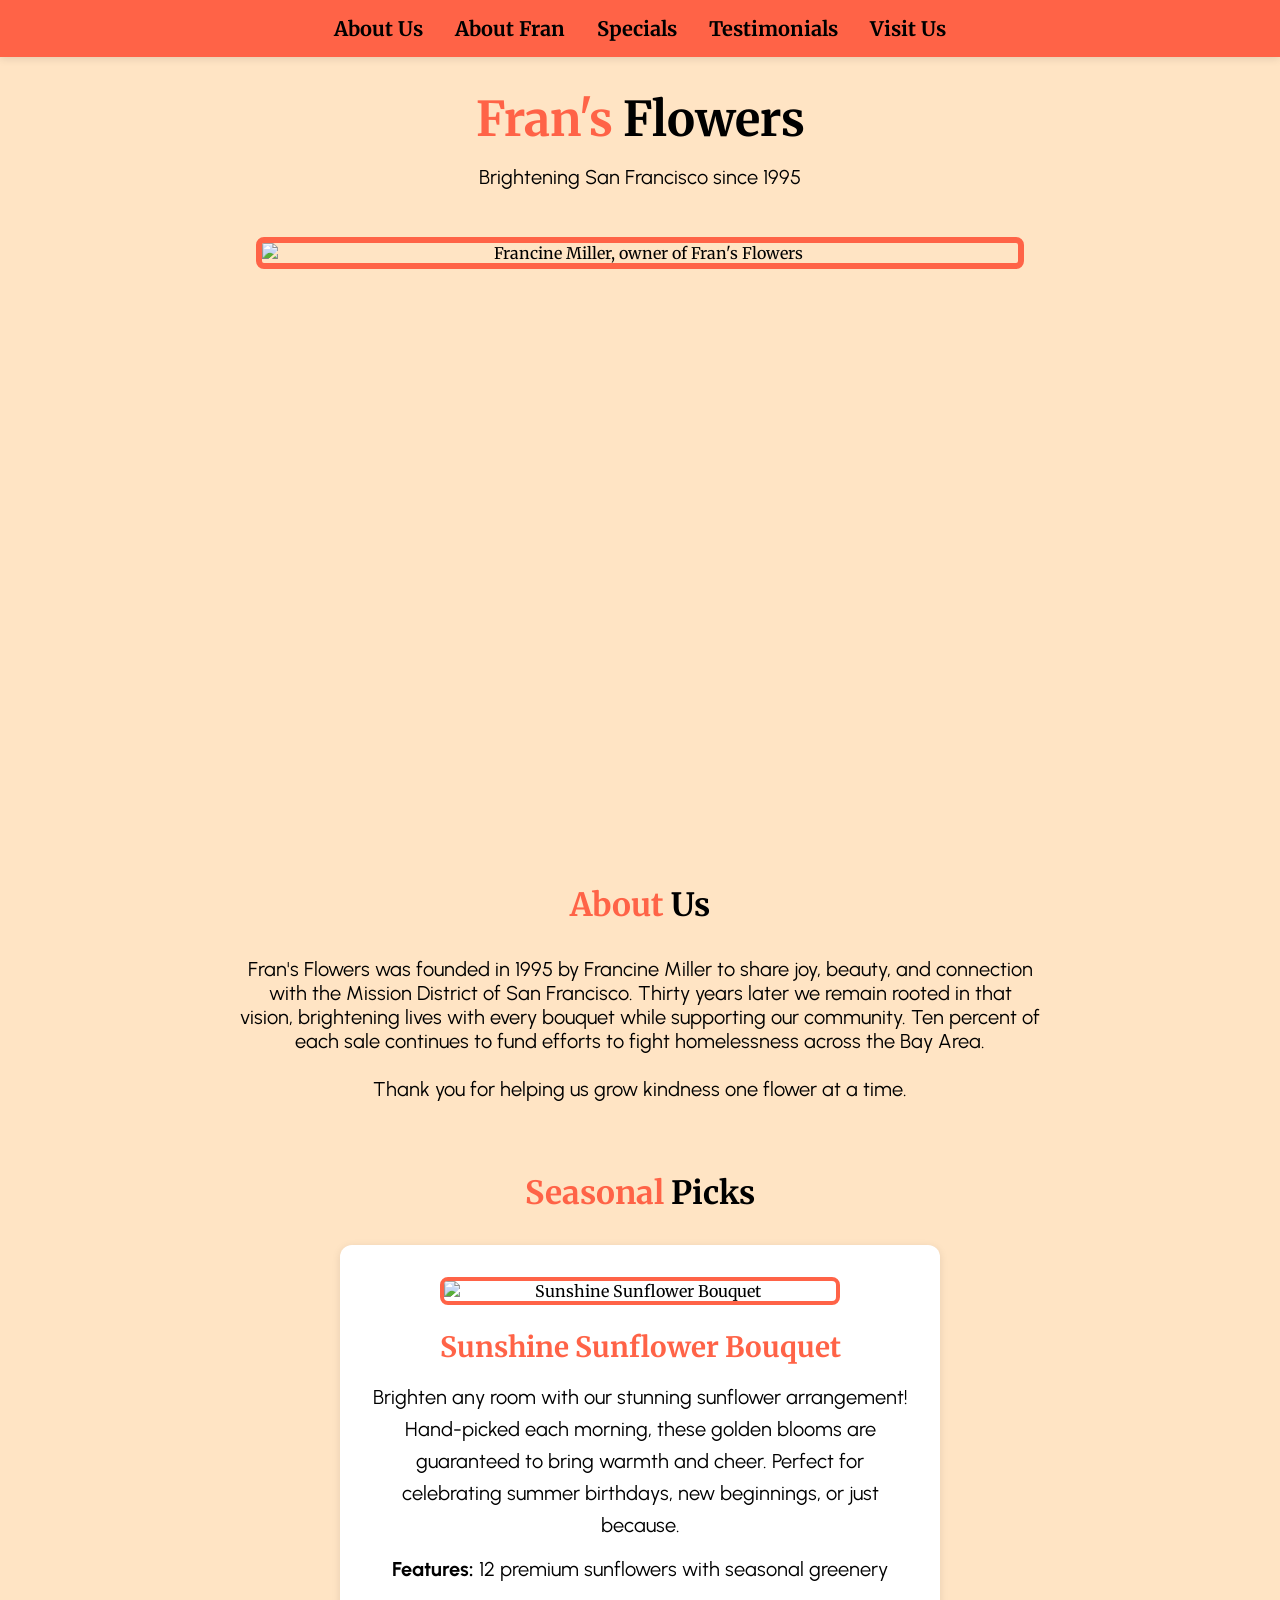
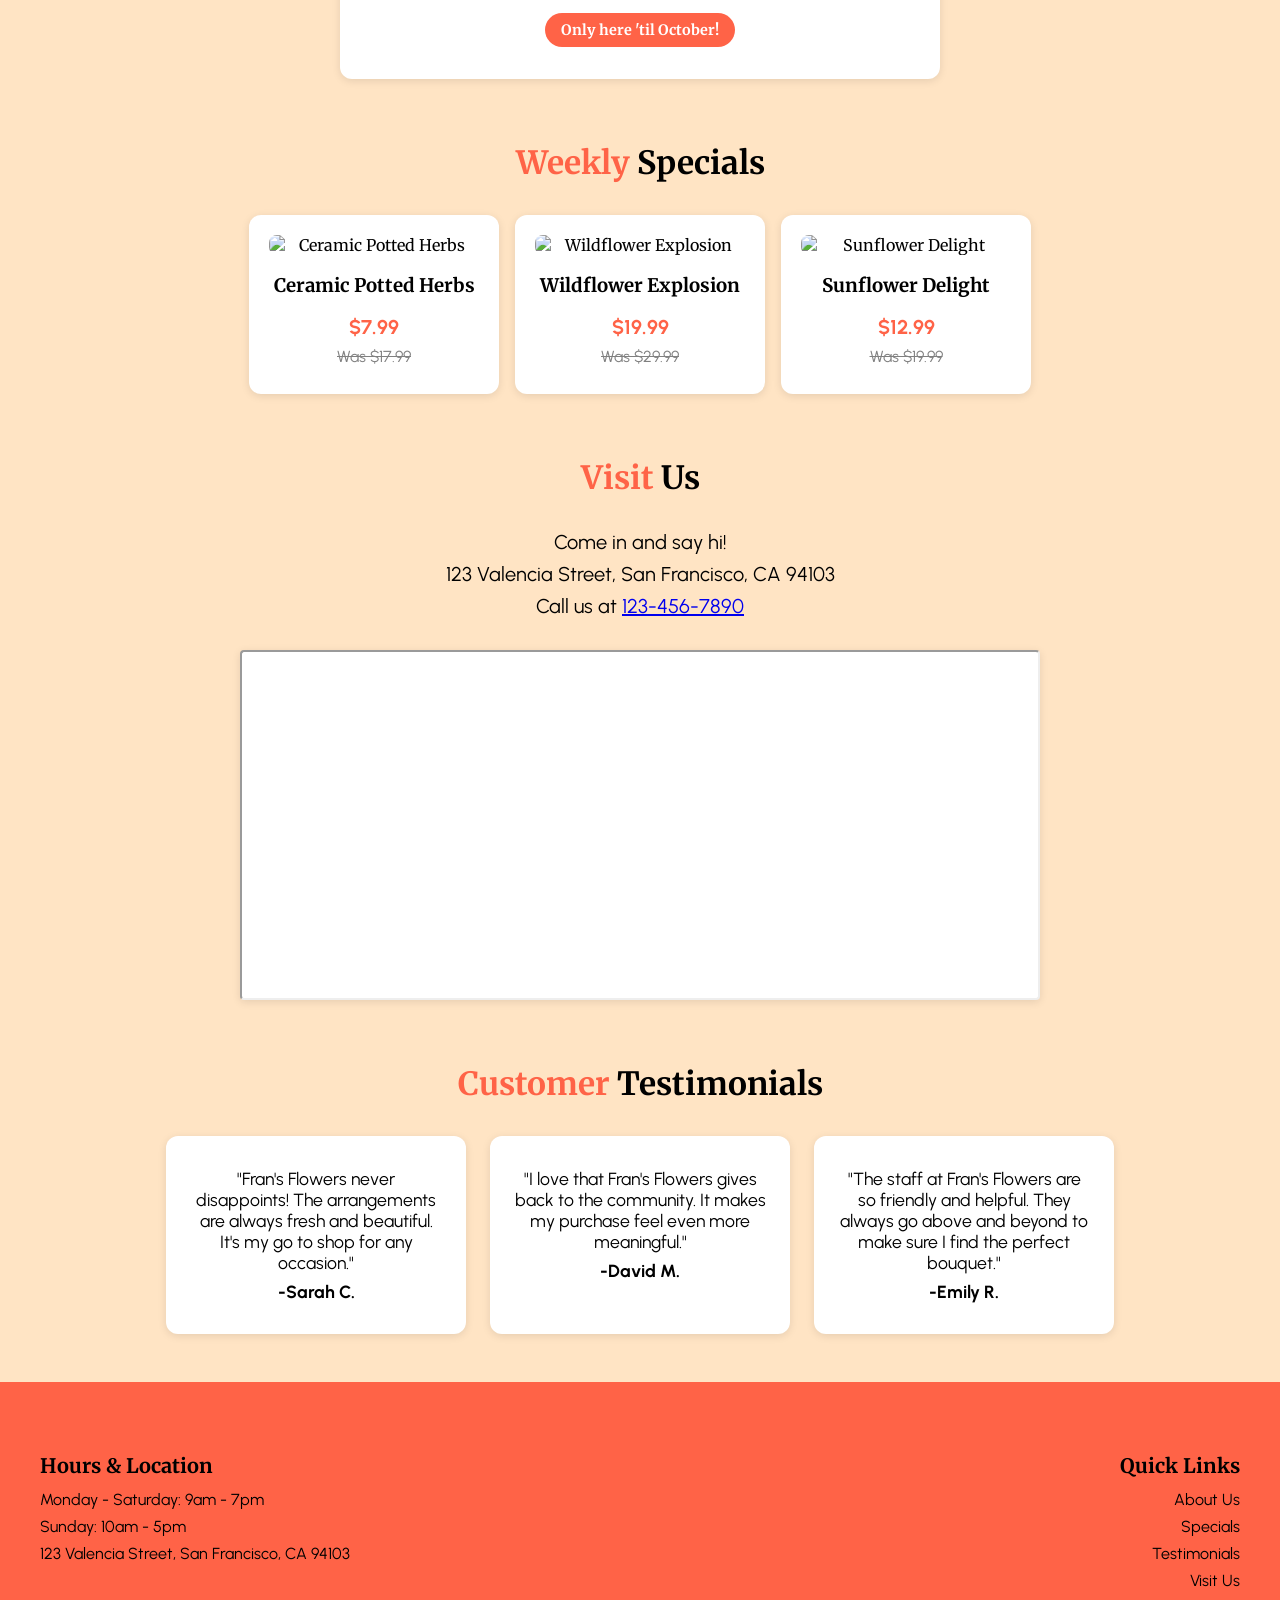
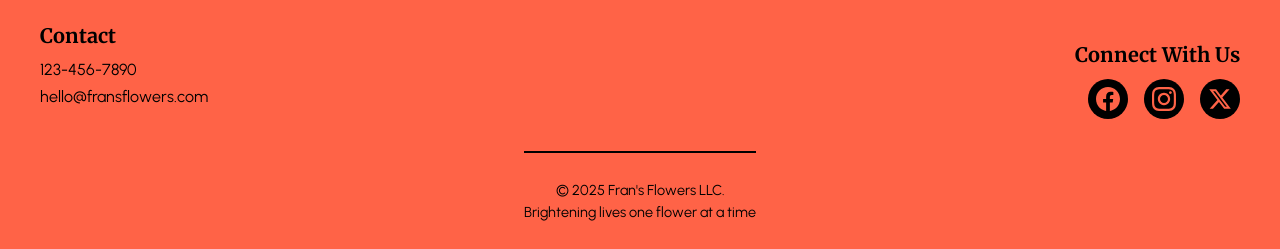
==== index.html @ 353c798c "refined footer and added nav. bar and seasonal picks" ====
<!DOCTYPE html>
<html lang="en">
  <head>
    <meta charset="utf-8" />
    <meta name="viewport" content="width=device-width, initial-scale=1" />
    <title>Fran's Flowers | Boutique Flower Shop in San Francisco</title>
    
    <!-- Google Fonts - Merriweather -->
    <link rel="preconnect" href="https://fonts.googleapis.com">
    <link rel="preconnect" href="https://fonts.gstatic.com" crossorigin>
    <link href="https://fonts.googleapis.com/css2?family=Merriweather:ital,opsz,wght@0,18..144,300..900;1,18..144,300..900&family=Urbanist:ital,wght@0,100..900;1,100..900&display=swap" rel="stylesheet">
    <link rel="stylesheet" href="style.css" />
  </head>

  <body>
    <nav class="navbar">
      <a href="#about">About Us</a>
      <a href="about-fran.html">About Fran</a>
      <a href="#specials">Specials</a>
      <a href="#testimonials">Testimonials</a>
      <a href="#visit">Visit Us</a>
    </nav>
    <header>
      <div class="header-content">
        <h1><span class="accent">Fran's</span> Flowers</h1>
        <p class="tagline">Brightening San Francisco since 1995</p>
      </div>
    </header>

    <div id="hero-container">
      <img
        src="img/fran.png"
        alt="Francine Miller, owner of Fran's Flowers"
        class="hero-img"
      />
    </div>

    <main>
      <section id="about" class="about-us">
        <h2><span class="accent">About</span> Us</h2>
        <p>
          Fran's Flowers was founded in 1995 by Francine Miller to share joy,
          beauty, and connection with the Mission District of San Francisco.
          Thirty years later we remain rooted in that vision, brightening lives
          with every bouquet while supporting our community. Ten percent of each
          sale continues to fund efforts to fight homelessness across the Bay
          Area.
        </p>
        <p>Thank you for helping us grow kindness one flower at a time.</p>
      </section>

      <section class="seasonal-picks">
        <h2><span class="accent">Seasonal</span> Picks</h2>
        <div class="seasonal-feature">
          <img src="img/sunflowers.png" alt="Sunshine Sunflower Bouquet" />
          <h3>Sunshine Sunflower Bouquet</h3>
          <p>
            Brighten any room with our stunning sunflower arrangement! Hand-picked
            each morning, these golden blooms are guaranteed to bring warmth and
            cheer. Perfect for celebrating summer birthdays, new beginnings, or
            just because.
          </p>
          <p>
            <strong>Features:</strong> 12 premium sunflowers with seasonal greenery
          </p>
          <span class="seasonal-badge">Only here 'til October!</span>
        </div>
      </section>

      <section id="specials" class="specials">
        <h2><span class="accent">Weekly</span> Specials</h2>
        <div class="specials-list">
          <article class="special-offer">
            <img src="img/potted_plant.png" alt="Ceramic Potted Herbs" />
            <h3>Ceramic Potted Herbs</h3>
            <p class="price-now">$7.99</p>
            <p class="price-was">Was $17.99</p>
          </article>

          <article class="special-offer">
            <img src="img/wild_flowers.png" alt="Wildflower Explosion" />
            <h3>Wildflower Explosion</h3>
            <p class="price-now">$19.99</p>
            <p class="price-was">Was $29.99</p>
          </article>

          <article class="special-offer">
            <img src="img/sunflowers.png" alt="Sunflower Delight" />
            <h3>Sunflower Delight</h3>
            <p class="price-now">$12.99</p>
            <p class="price-was">Was $19.99</p>
          </article>
        </div>
      </section>

      <section id="visit" class="visit-us">
        <h2><span class="accent">Visit</span> Us</h2>
        <div class="contact-info">
          <p>Come in and say hi!</p>
          <div class="address-block">
            <address>123 Valencia Street, San Francisco, CA 94103</address>
          </div>
          <div class="phone-block">
            <p>Call us at <a href="tel:+1234567890">123-456-7890</a></p>
          </div>
        </div>
        <iframe
          src="https://www.google.com/maps/embed?pb=!1m18!1m12!1m3!1d3153.144965296929!2d-122.4230293!3d37.7689366!2m3!1f0!2f0!3f0!3m2!1i1024!2i768!4f13.1!3m3!1m2!1s0x808f7e3a37128e21%3A0xf85bfc7fef295b98!2s123%20Valencia%20St%2C%20San%20Francisco%2C%20CA%2094103!5e0!3m2!1sen!2sus!4v1722345678901!5m2!1sen!2sus"
          loading="lazy"
          referrerpolicy="no-referrer-when-downgrade"
        ></iframe>
      </section>

      <section id="testimonials" class="testimonials">
        <h2><span class="accent">Customer</span> Testimonials</h2>
        <div class="testimonials-list">
          <article class="testimonial">
            <p>"Fran's Flowers never disappoints! The arrangements are always fresh and beautiful. It's my go to shop for any occasion."</p>
            <p><strong>-Sarah C.</strong></p>
          </article>
          <article class="testimonial">
            <p>"I love that Fran's Flowers gives back to the community. It makes my purchase feel even more meaningful."</p>
            <p><strong>-David M.</strong></p>
          </article>
          <article class="testimonial">
            <p>"The staff at Fran's Flowers are so friendly and helpful. They always go above and beyond to make sure I find the perfect bouquet."</p>
            <p><strong>-Emily R.</strong></p>
          </article>
        </div>
      </section>
    </main>

    <footer>
      <div class="footer-content">
        <!-- Left Column: Hours & Contact -->
        <div class="footer-column">
          <div class="footer-section">
            <h3>Hours & Location</h3>
            <p>Monday - Saturday: 9am - 7pm</p>
            <p>Sunday: 10am - 5pm</p>
            <p>123 Valencia Street, San Francisco, CA 94103</p>
          </div>

          <div class="footer-section">
            <h3>Contact</h3>
            <p><a href="tel:+1234567890">123-456-7890</a></p>
            <p><a href="mailto:hello@fransflowers.com">hello@fransflowers.com</a></p>
          </div>
        </div>

        <!-- Right Column: Quick Links & Social Media -->
        <div class="footer-column">
          <div class="footer-section">
            <h3>Quick Links</h3>
            <nav class="footer-links">
              <a href="#about">About Us</a>
              <a href="#specials">Specials</a>
              <a href="#testimonials">Testimonials</a>
              <a href="#visit">Visit Us</a>
            </nav>
          </div>

          <div class="footer-section">
            <h3>Connect With Us</h3>
            <div class="social-links">
              <a href="https://facebook.com" target="_blank" aria-label="Facebook">
                <svg width="24" height="24" viewBox="0 0 24 24" fill="currentColor">
                  <path d="M24 12.073c0-6.627-5.373-12-12-12s-12 5.373-12 12c0 5.99 4.388 10.954 10.125 11.854v-8.385H7.078v-3.47h3.047V9.43c0-3.007 1.792-4.669 4.533-4.669 1.312 0 2.686.235 2.686.235v2.953H15.83c-1.491 0-1.956.925-1.956 1.874v2.25h3.328l-.532 3.47h-2.796v8.385C19.612 23.027 24 18.062 24 12.073z"/>
                </svg>
              </a>
              <a href="https://instagram.com" target="_blank" aria-label="Instagram">
                <svg width="24" height="24" viewBox="0 0 24 24" fill="currentColor">
                  <path d="M12 2.163c3.204 0 3.584.012 4.85.07 3.252.148 4.771 1.691 4.919 4.919.058 1.265.069 1.645.069 4.849 0 3.205-.012 3.584-.069 4.849-.149 3.225-1.664 4.771-4.919 4.919-1.266.058-1.644.07-4.85.07-3.204 0-3.584-.012-4.849-.07-3.26-.149-4.771-1.699-4.919-4.92-.058-1.265-.07-1.644-.07-4.849 0-3.204.013-3.583.07-4.849.149-3.227 1.664-4.771 4.919-4.919 1.266-.057 1.645-.069 4.849-.069zm0-2.163c-3.259 0-3.667.014-4.947.072-4.358.2-6.78 2.618-6.98 6.98-.059 1.281-.073 1.689-.073 4.948 0 3.259.014 3.668.072 4.948.2 4.358 2.618 6.78 6.98 6.98 1.281.058 1.689.072 4.948.072 3.259 0 3.668-.014 4.948-.072 4.354-.2 6.782-2.618 6.979-6.98.059-1.28.073-1.689.073-4.948 0-3.259-.014-3.667-.072-4.947-.196-4.354-2.617-6.78-6.979-6.98-1.281-.059-1.69-.073-4.949-.073zm0 5.838c-3.403 0-6.162 2.759-6.162 6.162s2.759 6.163 6.162 6.163 6.162-2.759 6.162-6.163c0-3.403-2.759-6.162-6.162-6.162zm0 10.162c-2.209 0-4-1.79-4-4 0-2.209 1.791-4 4-4s4 1.791 4 4c0 2.21-1.791 4-4 4zm6.406-11.845c-.796 0-1.441.645-1.441 1.44s.645 1.44 1.441 1.44c.795 0 1.439-.645 1.439-1.44s-.644-1.44-1.439-1.44z"/>
                </svg>
              </a>
              <a href="https://twitter.com" target="_blank" aria-label="Twitter">
                <svg width="24" height="24" viewBox="0 0 24 24" fill="currentColor">
                  <path d="M18.244 2.25h3.308l-7.227 8.26 8.502 11.24H16.17l-5.214-6.817L4.99 21.75H1.68l7.73-8.835L1.254 2.25H8.08l4.713 6.231zm-1.161 17.52h1.833L7.084 4.126H5.117z"/>
                </svg>
              </a>
            </div>
          </div>
        </div>
      </div>

      <div class="footer-bottom">
        <p>&copy; 2025 Fran's Flowers LLC.</p>
        <p>Brightening lives one flower at a time</p>
      </div>
    </footer>
  </body>
</html>
---- style.css ----
html {
  scroll-behavior: smooth;
  scroll-snap-type: y proximity;
  scroll-padding-top: 80px;
}

*,
*::before, 
*::after {
  box-sizing: border-box;
}

/* Base Styles */
body {
  color: black;
  text-align: center;
  background-color: bisque;
  font-family: "Merriweather", serif;
  overflow-x: hidden;
  margin: 0;
}

img {
  max-width: 100%;
  height: auto;
  display: block;
}

h1 {
  font-size: 3rem;
}

h2 {
  font-size: 2rem;
  margin: 16px 0;
}

p {
  max-width: 800px;
  width: 100%;
  font-family: "Urbanist", sans-serif;
  font-size: 1.25rem;
  margin: 0 0 8px 0;
}

address {
  font-style: normal;
  font-family: "Urbanist", sans-serif;
  font-size: 1.25rem;
}

.navbar {
  display: flex;
  justify-content: center;
  gap: 32px;
  padding: 16px;
  background-color: tomato;
  box-shadow: 0 2px 8px rgba(0, 0, 0, 0.1);
  position: sticky;
  top: 0;
  z-index: 1000;
}

.navbar a {
  text-decoration: none;
  color: black;
  font-weight: bold;
  font-size: 1.25rem;
  transition: color 0.2s;
}

.navbar a:hover {
  color: white;
}

.header-content {
  display: flex;
  flex-direction: column;
  align-items: center;
  gap: 16px;
  margin: 16px auto;
}

.header-content h1 {
  margin: 16px 0 0 0;
}

.tagline {
  font-family: "Urbanist", sans-serif;
  font-size: 1.25rem;
  margin: 0 0 16px 0;
}

.accent {
  color: tomato;
}

/* Hero Section */
#hero-container {
  display: flex;
  flex-direction: column;
  align-items: center;
  gap: 16px;
  max-width: 800px;
  width: 100%;
  aspect-ratio: 4/3;
  margin: 16px auto;
  position: relative;
  padding: 16px;
}

/* Images */
#hero-container img {
  width: 100%;
  height: auto;
  object-fit: cover;
  border-radius: 8px;
  border-width: 6px;
  border-style: solid;
  border-color: tomato;
}

/* About Section */
.about-us {
  display: flex;
  flex-direction: column;
  align-items: center;
  margin: 48px auto;
  gap: 16px;
}

/* Specials Section */

.specials {
  display: flex;
  flex-direction: column;
  align-items: center;
  margin: 48px auto;
  gap: 16px;
}

.specials-list {
  display: flex;
  flex-direction: row;
  flex-wrap: wrap;
  justify-content: center;
  gap: 16px;
}

.special-offer {
  background-color: white;
  padding: 20px;
  width: 250px;
  border-radius: 12px;
  box-shadow: 0 2px 8px rgba(0, 0, 0, 0.1);
  transition: transform 0.2s, box-shadow 0.2s;
}

.special-offer:hover {
  transform: translateY(-4px);
  box-shadow: 0 4px 16px rgba(0, 0, 0, 0.15);
}

.special-offer img {
  width: 100%;
  height: auto;
  object-fit: cover;
  border-radius: 8px;
  margin-bottom: 8px;
}

.price-now {
  color: tomato;
  font-weight: bold;
  font-size: 1.25rem;
}

.price-was {
  text-decoration: line-through;
  color: gray;
  font-size: 1rem;
}

/* Visit Us Section */
.visit-us {
  display: flex;
  flex-direction: column;
  align-items: center;
  margin: 48px 0;
  gap: 16px;
}

.phone-block {
  display: flex;
  align-items: center;
  margin: 8px 0;
}

iframe {
  display: flex;
  justify-content: center;
  max-width: 800px;
  width: 100%;
  height: 350px;
  background-color: white;
  padding:  8px;
  border-radius: 4px;
  box-shadow: 0 2px 8px rgba(0, 0, 0, 0.1);
}

/* testimonials Section */
.testimonials {
  display: flex;
  flex-direction: column;
  align-items: center;
  margin: 48px auto;
  gap: 16px;
}

.testimonials-list {
  display: flex;
  flex-direction: row;
  flex-wrap: wrap;
  justify-content: center;
  gap: 24px;
  max-width: 1200px;
  margin: 0 auto;
  padding: 0 16px;
}

.testimonial {
  background-color: white;
  padding: 24px;
  width: 300px;
  border-radius: 12px;
  box-shadow: 0 2px 8px rgba(0, 0, 0, 0.1);
  transition: transform 0.2s, box-shadow 0.2s;
}

.testimonial:hover {
  transform: translateY(-4px);
  box-shadow: 0 4px 16px rgba(0, 0, 0, 0.15);
}

.testimonial p {
  margin: 8px 0;
  font-family: "Urbanist", sans-serif;
  font-size: 1.1rem;
}

/* About Fran Page */
.about-fran-page {
  display: flex;
  flex-direction: column;
  align-items: center;
  margin: 48px auto;
  padding: 0 16px;
}

.about-fran-content {
  display: flex;
  flex-direction: row;
  gap: 48px;
  max-width: 1200px;
  width: 100%;
  align-items: flex-start;
}

.fran-image-container {
  flex: 0 0 350px;
  position: sticky;
  top: 100px;
}

.fran-image-container img {
  width: 100%;
  height: auto;
  border-radius: 8px;
  border: 6px solid tomato;
}

.fran-story {
  flex: 1;
  text-align: left;
}

.fran-story h2,
.fran-story h3 {
  margin: 32px 0 16px 0;
}

.fran-story h2:first-child {
  margin-top: 0;
}

.fran-story p {
  margin: 0 0 16px 0;
  line-height: 1.8;
}

/* Seasonal Picks Section */
.seasonal-picks {
  display: flex;
  flex-direction: column;
  align-items: center;
  margin: 48px auto;
  gap: 16px;
}

.seasonal-feature {
  background-color: white;
  padding: 32px;
  max-width: 600px;
  border-radius: 12px;
  box-shadow: 0 2px 8px rgba(0, 0, 0, 0.1);
  text-align: center;
}

.seasonal-feature img {
  width: 100%;
  max-width: 400px;
  height: auto;
  border-radius: 8px;
  margin: 0 auto 24px;
  border: 4px solid tomato;
}

.seasonal-feature h3 {
  font-size: 1.75rem;
  margin: 16px 0;
  color: tomato;
}

.seasonal-feature p {
  margin: 12px auto;
  line-height: 1.6;
}

.seasonal-badge {
  display: inline-block;
  background-color: tomato;
  color: white;
  padding: 8px 16px;
  border-radius: 20px;
  font-size: 0.9rem;
  font-weight: bold;
  margin-top: 16px;
}

/* Footer */
footer {
  background-color: tomato;
  padding: 48px 16px 24px;
  margin-top: 48px;
  border-top: 3px solid tomato;
  display: flex;
  flex-direction: column;
  align-items: center;
}

.footer-content {
  display: flex;
  flex-direction: row;
  justify-content: space-between;
  max-width: 1200px;
  width: 100%;
  margin: 0 auto 32px;
  gap: 80px;
}

.footer-column {
  display: flex;
  flex-direction: column;
  gap: 32px;
  flex: 1;
}

.footer-section {
  text-align: left;
}

.footer-column:nth-child(2) .footer-section {
  text-align: right;
}

.footer-section h3 {
  color: black;
  font-size: 1.25rem;
  margin-bottom: 12px;
}

.footer-section p {
  margin: 8px 0;
  font-size: 1rem;
  color: black;
}

.footer-section a {
  color: black;
  text-decoration: none;
  transition: color 0.2s;
}

.footer-section a:hover {
  color: white;
}

.social-links {
  display: flex;
  gap: 16px;
  margin-top: 12px;
}

.footer-column:nth-child(2) .social-links {
  justify-content: flex-end;
}

.social-links a {
  width: 40px;
  height: 40px;
  display: flex;
  align-items: center;
  justify-content: center;
  background-color: black;
  border-radius: 50%;
  color: tomato;
  transition: background-color 0.2s, transform 0.2s;
}

.social-links a:hover {
  background-color: white;
  color: black;
  transform: scale(1.1);
}

.footer-links {
  display: flex;
  flex-direction: column;
  gap: 8px;
}

.footer-column:nth-child(2) .footer-links {
  align-items: flex-end;
}

.footer-links a {
  font-family: "Urbanist", sans-serif;
}

.footer-bottom {
  text-align: center;
  padding-top: 24px;
  border-top: 2px solid black;
  max-width: 1200px;
  margin: 0 auto;
}

.footer-bottom p {
  margin: 4px 0;
  font-size: 0.9rem;
  color: black;
}

@media (max-width: 600px) {
  .navbar {
    gap: 16px;
    padding: 12px 8px;
    flex-wrap: wrap;
  }
  
  .navbar a {
    font-size: 1rem;
  }
  
  .navbar a:hover {
    color: white;
  }
  
  #hero-container {
    max-width: 100%;
    margin: 0 auto;
  }

  #hero-container img {
    border-width: 3px;
  }

  .footer-content {
    flex-direction: column;
    gap: 32px;
  }

  .footer-column {
    gap: 24px;
  }

  .footer-section {
    text-align: center;
  }

  .social-links {
    justify-content: center;
  }

  .footer-links {
    align-items: center;
  }

  .about-fran-content {
    flex-direction: column;
    gap: 24px;
  }

  .fran-image-container {
    flex: 0 0 auto;
    position: relative;
    top: 0;
    width: 100%;
    max-width: 400px;
    margin: 0 auto;
  }

  .fran-story {
    text-align: center;
  }

  .seasonal-feature {
    padding: 24px 16px;
  }
}
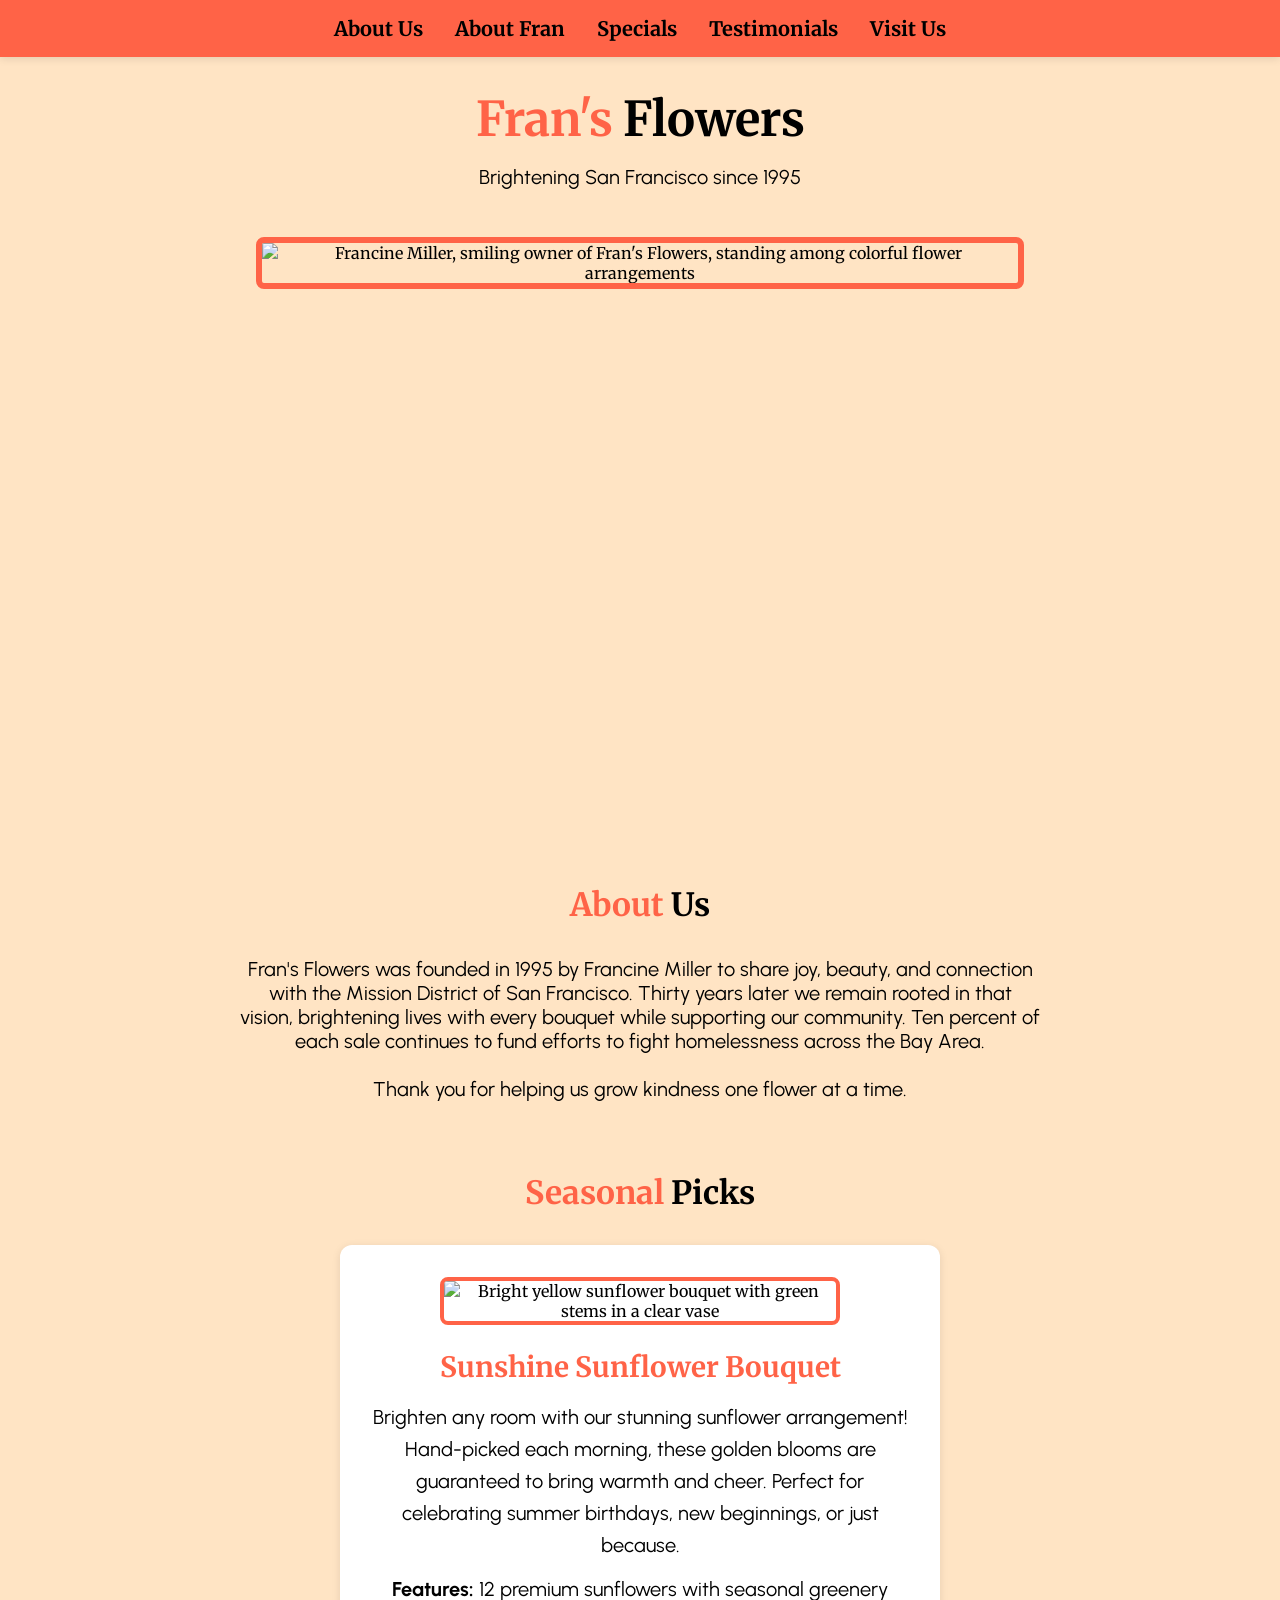
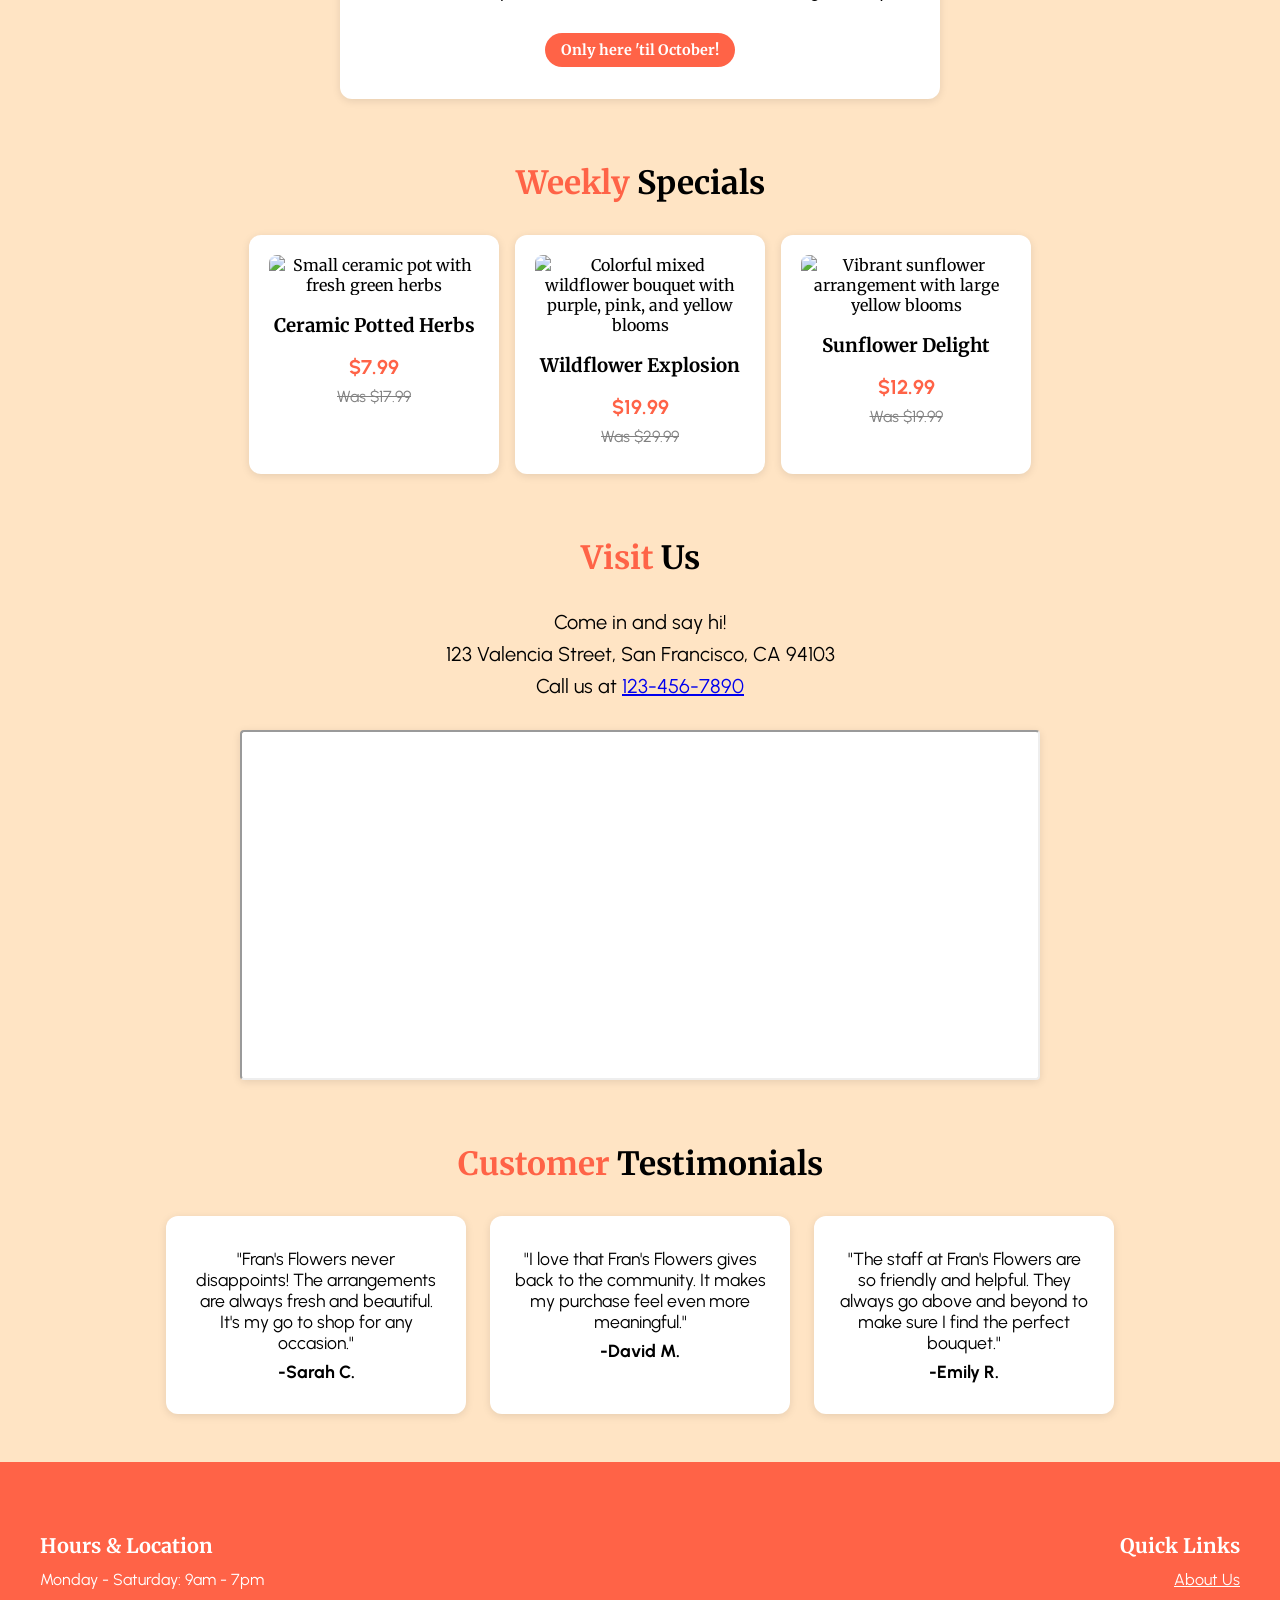
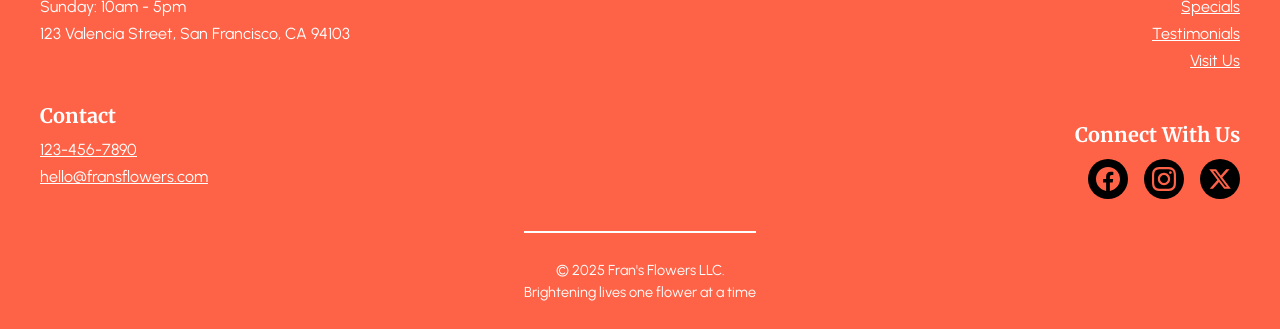
==== commit 8ed4d626: "refined color constrast in footer, add Alt text for images and ARIA labels" ====
--- a/index.html
+++ b/index.html
@@ -13,7 +13,7 @@
   </head>
 
   <body>
-    <nav class="navbar">
+    <nav class="navbar" role="navigation" aria-label="Main navigation">
       <a href="#about">About Us</a>
       <a href="about-fran.html">About Fran</a>
       <a href="#specials">Specials</a>
@@ -30,12 +30,12 @@
     <div id="hero-container">
       <img
         src="img/fran.png"
-        alt="Francine Miller, owner of Fran's Flowers"
+        alt="Francine Miller, smiling owner of Fran's Flowers, standing among colorful flower arrangements"
         class="hero-img"
       />
     </div>
 
-    <main>
+    <main id="main-content">
       <section id="about" class="about-us">
         <h2><span class="accent">About</span> Us</h2>
         <p>
@@ -49,10 +49,10 @@
         <p>Thank you for helping us grow kindness one flower at a time.</p>
       </section>
 
-      <section class="seasonal-picks">
-        <h2><span class="accent">Seasonal</span> Picks</h2>
+      <section class="seasonal-picks" aria-labelledby="seasonal-heading">
+        <h2 id="seasonal-heading"><span class="accent">Seasonal</span> Picks</h2>
         <div class="seasonal-feature">
-          <img src="img/sunflowers.png" alt="Sunshine Sunflower Bouquet" />
+          <img src="img/sunflowers.png" alt="Bright yellow sunflower bouquet with green stems in a clear vase" />
           <h3>Sunshine Sunflower Bouquet</h3>
           <p>
             Brighten any room with our stunning sunflower arrangement! Hand-picked
@@ -67,25 +67,25 @@
         </div>
       </section>
 
-      <section id="specials" class="specials">
-        <h2><span class="accent">Weekly</span> Specials</h2>
+      <section id="specials" class="specials" aria-labelledby="specials-heading">
+        <h2 id="specials-heading"><span class="accent">Weekly</span> Specials</h2>
         <div class="specials-list">
           <article class="special-offer">
-            <img src="img/potted_plant.png" alt="Ceramic Potted Herbs" />
+            <img src="img/potted_plant.png" alt="Small ceramic pot with fresh green herbs" />
             <h3>Ceramic Potted Herbs</h3>
             <p class="price-now">$7.99</p>
             <p class="price-was">Was $17.99</p>
           </article>
 
           <article class="special-offer">
-            <img src="img/wild_flowers.png" alt="Wildflower Explosion" />
+            <img src="img/wild_flowers.png" alt="Colorful mixed wildflower bouquet with purple, pink, and yellow blooms" />
             <h3>Wildflower Explosion</h3>
             <p class="price-now">$19.99</p>
             <p class="price-was">Was $29.99</p>
           </article>
 
           <article class="special-offer">
-            <img src="img/sunflowers.png" alt="Sunflower Delight" />
+            <img src="img/sunflowers.png" alt="Vibrant sunflower arrangement with large yellow blooms" />
             <h3>Sunflower Delight</h3>
             <p class="price-now">$12.99</p>
             <p class="price-was">Was $19.99</p>
@@ -111,8 +111,8 @@
         ></iframe>
       </section>
 
-      <section id="testimonials" class="testimonials">
-        <h2><span class="accent">Customer</span> Testimonials</h2>
+      <section id="testimonials" class="testimonials" aria-labelledby="testimonials-heading">
+        <h2 id="testimonials-heading"><span class="accent">Customer</span> Testimonials</h2>
         <div class="testimonials-list">
           <article class="testimonial">
             <p>"Fran's Flowers never disappoints! The arrangements are always fresh and beautiful. It's my go to shop for any occasion."</p>
@@ -130,7 +130,7 @@
       </section>
     </main>
 
-    <footer>
+    <footer role="contentinfo">
       <div class="footer-content">
         <!-- Left Column: Hours & Contact -->
         <div class="footer-column">
@@ -152,7 +152,7 @@
         <div class="footer-column">
           <div class="footer-section">
             <h3>Quick Links</h3>
-            <nav class="footer-links">
+            <nav class="footer-links" aria-label="Footer navigation">
               <a href="#about">About Us</a>
               <a href="#specials">Specials</a>
               <a href="#testimonials">Testimonials</a>
--- a/style.css
+++ b/style.css
@@ -71,6 +71,17 @@
 
 .navbar a:hover {
   color: white;
+}
+
+.navbar a:focus {
+  outline: 3px solid white;
+  outline-offset: 2px;
+}
+
+a:focus,
+button:focus {
+  outline: 3px solid tomato;
+  outline-offset: 2px;
 }
 
 .header-content {
@@ -384,7 +395,7 @@
 }
 
 .footer-section h3 {
-  color: black;
+  color: white;
   font-size: 1.25rem;
   margin-bottom: 12px;
 }
@@ -392,17 +403,17 @@
 .footer-section p {
   margin: 8px 0;
   font-size: 1rem;
+  color: white;
+}
+
+.footer-section a {
+  color: white;
+  text-decoration: underline;
+  transition: color 0.2s;
+}
+
+.footer-section a:hover {
   color: black;
-}
-
-.footer-section a {
-  color: black;
-  text-decoration: none;
-  transition: color 0.2s;
-}
-
-.footer-section a:hover {
-  color: white;
 }
 
 .social-links {
@@ -450,7 +461,7 @@
 .footer-bottom {
   text-align: center;
   padding-top: 24px;
-  border-top: 2px solid black;
+  border-top: 2px solid white;
   max-width: 1200px;
   margin: 0 auto;
 }
@@ -458,7 +469,7 @@
 .footer-bottom p {
   margin: 4px 0;
   font-size: 0.9rem;
-  color: black;
+  color: white;
 }
 
 @media (max-width: 600px) {
